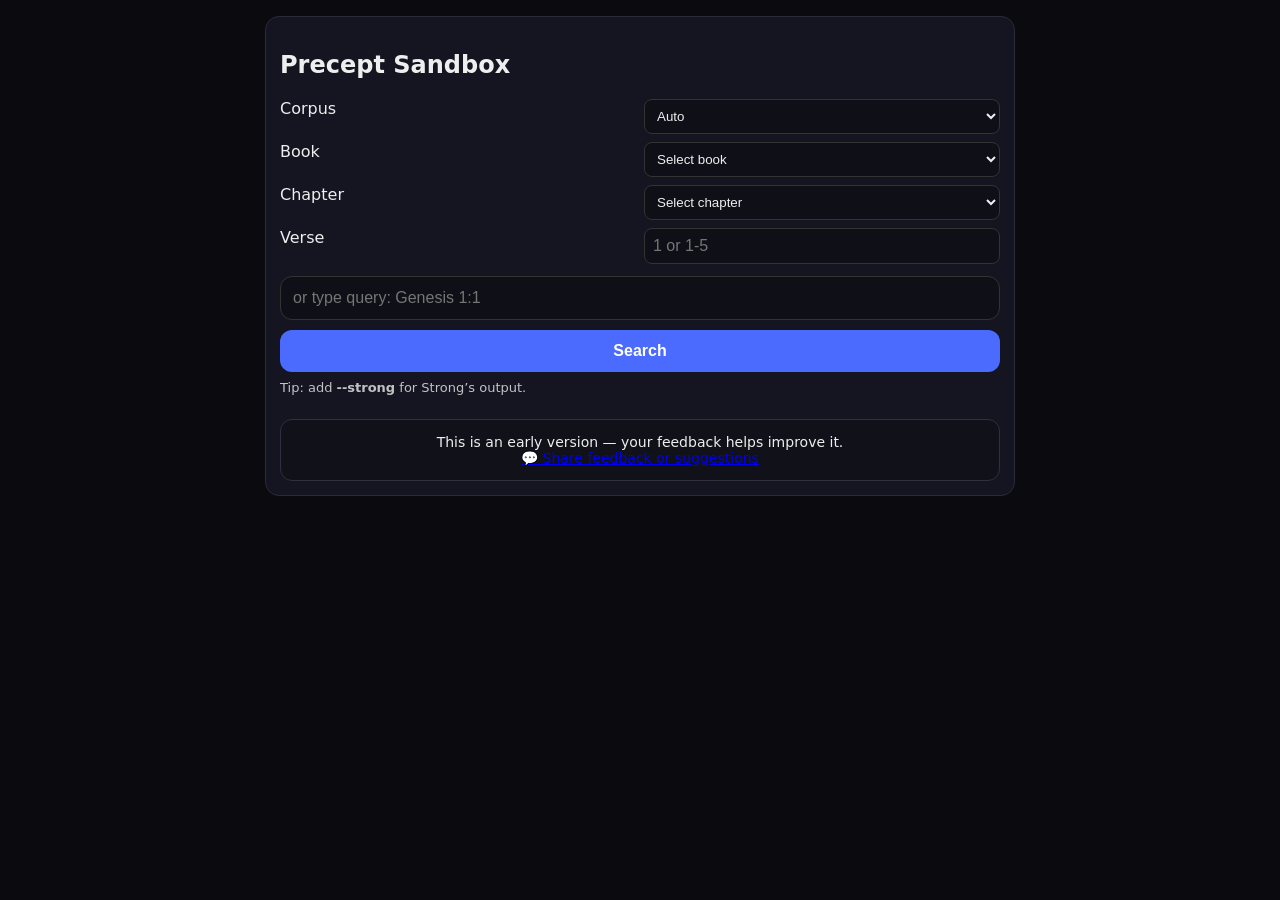
==== Backups/static_backup/index_backup.html @ 6a30ef58 "Precept Sandbox deployment ready" ====
<!doctype html>
<html>

<head>
  <meta name="viewport" content="width=device-width, initial-scale=1" />
  <title>Precept Sandbox</title>
  <link rel="stylesheet" href="/static/styles.css?v=2" />
  <link rel="manifest" href="/static/manifest.json">
</head>

<body>
  <div class="card">

    <h2>Precept Sandbox</h2>

    <div class="nav-box">

      <label for="corpus">Corpus</label>
      <select id="corpus">
        <option value="">Auto</option>
        <option value="kjv">Bible</option>
        <option value="apoc">Apocrypha</option>
        <option value="enoch">Enoch</option>
        <option value="hermas">Hermas</option>
        <option value="jasher">Jasher</option>
        <option value="jubilees">Jubilees</option>
        <option value="patriarchs">Patriarchs</option>
        <option value="quran">Quran</option>
        <option value="adam_eve_2">Adam &amp; Eve 2</option>
      </select>

      <label for="book">Book</label>
      <select id="book">
        <option value="">Select book</option>
      </select>

      <label for="chapter">Chapter</label>
      <select id="chapter">
        <option value="">Select chapter</option>
      </select>

      <label for="verse">Verse</label>
      <input id="verse" placeholder="1 or 1-5" />

    </div>

    <input id="q" placeholder="or type query: Genesis 1:1" />

    <button id="searchBtn">Search</button>

    <div class="hint">
      Tip: add <b>--strong</b> for Strong’s output.
    </div>

    <div id="out" class="out"></div>

    <div id="out" class="out"></div>

    <div class="feedback">
      <div class="feedback-text">This is an early version — your feedback helps improve it.</div>
      <a href="https://forms.gle/2uvhVkosioeEQ7hRA" target="_blank" rel="noopener noreferrer">
        💬 Share feedback or suggestions
      </a>
    </div>

  </div>

  <script src="/static/app.js?v=99"></script>
</body>

</html>
---- static/styles.css ----
body {
  font-family: system-ui, -apple-system, Segoe UI, Roboto, Arial;
  margin: 0;
  padding: 16px;
  background: #0b0b0f;
  color: #eee;
}

.card {
  max-width: 720px;
  margin: 0 auto;
  background: #151522;
  border: 1px solid #2a2a3a;
  border-radius: 14px;
  padding: 14px;
}

input {
  width: 100%;
  font-size: 16px;
  padding: 12px;
  border-radius: 12px;
  border: 1px solid #333;
  background: #0f0f18;
  color: #eee;
  box-sizing: border-box;
}

button {
  margin-top: 10px;
  width: 100%;
  font-size: 16px;
  padding: 12px;
  border-radius: 12px;
  border: 0;
  background: #4b6bff;
  color: white;
  font-weight: 600;
  cursor: pointer;
}

.hint {
  opacity: .8;
  font-size: 13px;
  margin-top: 8px;
}

.out {
  margin-top: 12px;
}

.result-card {
  margin-bottom: 10px;
  padding: 10px;
  border: 1px solid #333;
  border-radius: 10px;
  background: #0f0f18;
}

.muted {
  font-size: 12px;
  opacity: .6;
}

.nav-box {
  display: grid;
  grid-template-columns: 1fr 1fr;
  gap: 8px;
  margin-bottom: 12px;
}

.nav-box input,
.nav-box select {
  width: 100%;
  padding: 8px;
  border-radius: 8px;
  border: 1px solid #333;
  background: #0f0f18;
  color: #eee;
}




/* === Loading Spinner === */
.loading {
  display: flex;
  align-items: center;
  gap: 10px;
  font-size: 14px;
  opacity: 0.85;
}

.spinner {
  width: 18px;
  height: 18px;
  border: 2px solid #2f2f3f;
  border-top: 2px solid #7c7cff;
  border-radius: 50%;
  animation: spin 0.8s linear infinite;
}

@keyframes spin {
  to {
    transform: rotate(360deg);
  }
}

#searchBtn:disabled {
  opacity: 0.5;
  cursor: not-allowed;
  background: #4a4a5f;
}

.feedback {
  margin-top: 24px;
  padding: 14px;
  text-align: center;
  font-size: 14px;
  border: 1px solid #2f2f3f;
  border-radius: 12px;
  background: #11111a;
}
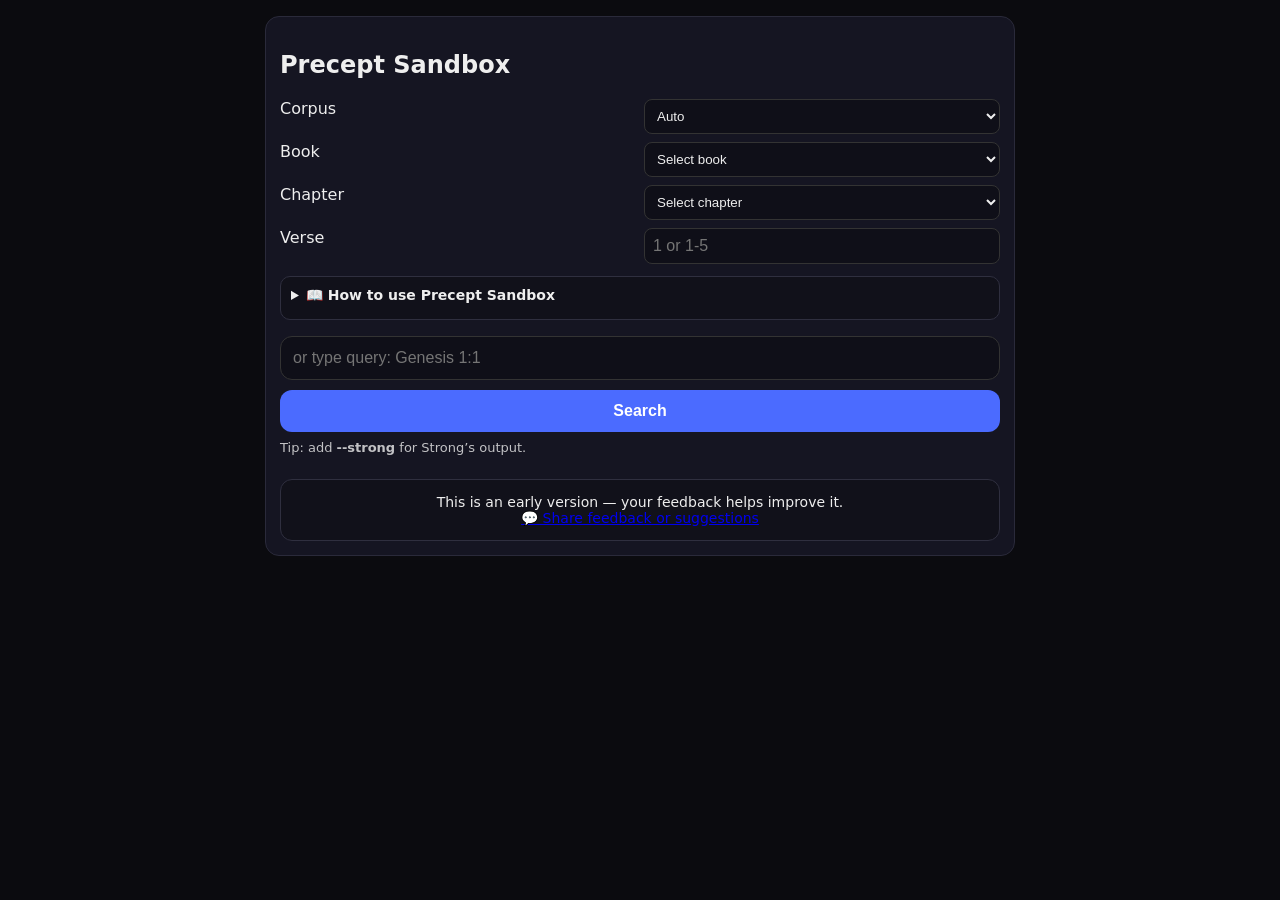
==== commit 9ed5f91d: "Fix gitignore and add back button" ====
--- a/Backups/static_backup/index_backup.html
+++ b/Backups/static_backup/index_backup.html
@@ -44,6 +44,44 @@
 
     </div>
 
+
+
+    <details class="help-box">
+      <summary>📖 How to use Precept Sandbox</summary>
+
+      <div class="help-content">
+
+        <p><b>🔎 Search scripture</b></p>
+        <ul>
+          <li><code>Genesis 1:1</code> → single verse</li>
+          <li><code>Genesis 1</code> → full chapter</li>
+          <li><code>Genesis 1:1-5</code> → verse range</li>
+        </ul>
+
+        <p><b>🧠 Search by topic</b></p>
+        <ul>
+          <li><code>judgment</code></li>
+          <li><code>faith hope love</code></li>
+        </ul>
+
+        <p><b>⚡ Strong’s numbers</b></p>
+        <ul>
+          <li>Add <code>--strong</code> to your query</li>
+          <li>Strong’s numbers are available for Old Testament verses only (for now)</li>
+          <li>Example: <code>Genesis 1:1 --strong</code></li>
+        </ul>
+
+        <p><b>🧭 Navigation dropdown</b></p>
+        <ul>
+          <li>Select corpus → book → chapter → verse</li>
+          <li>Leave verse blank to load full chapter</li>
+        </ul>
+
+      </div>
+    </details>
+
+
+
     <input id="q" placeholder="or type query: Genesis 1:1" />
 
     <button id="searchBtn">Search</button>
--- a/static/styles.css
+++ b/static/styles.css
@@ -81,6 +81,33 @@
 
 
 
+.help-box {
+  margin-bottom: 16px;
+  border: 1px solid #2f2f3f;
+  border-radius: 10px;
+  padding: 10px;
+  background: #11111a;
+  font-size: 14px;
+}
+
+.help-box summary {
+  cursor: pointer;
+  font-weight: 600;
+  margin-bottom: 6px;
+}
+
+.help-content ul {
+  margin: 6px 0 12px 16px;
+}
+
+.help-content code {
+  background: #1a1a2a;
+  padding: 2px 6px;
+  border-radius: 4px;
+  font-size: 13px;
+}
+
+
 
 /* === Loading Spinner === */
 .loading {
@@ -120,4 +147,31 @@
   border: 1px solid #2f2f3f;
   border-radius: 12px;
   background: #11111a;
+}
+
+
+#backBtn {
+  margin-left: 8px;
+  padding: 6px 10px;
+  border-radius: 6px;
+  background: #222;
+  color: #fff;
+  border: 1px solid #444;
+  cursor: pointer;
+}
+
+#backBtn:hover {
+  background: #333;
+}
+
+
+.clickable-ref {
+  font-size:13px;
+  margin-top:4px;
+  cursor:pointer;
+  color:#8ab4ff;
+}
+
+.clickable-ref:hover {
+  text-decoration: underline;
 }
